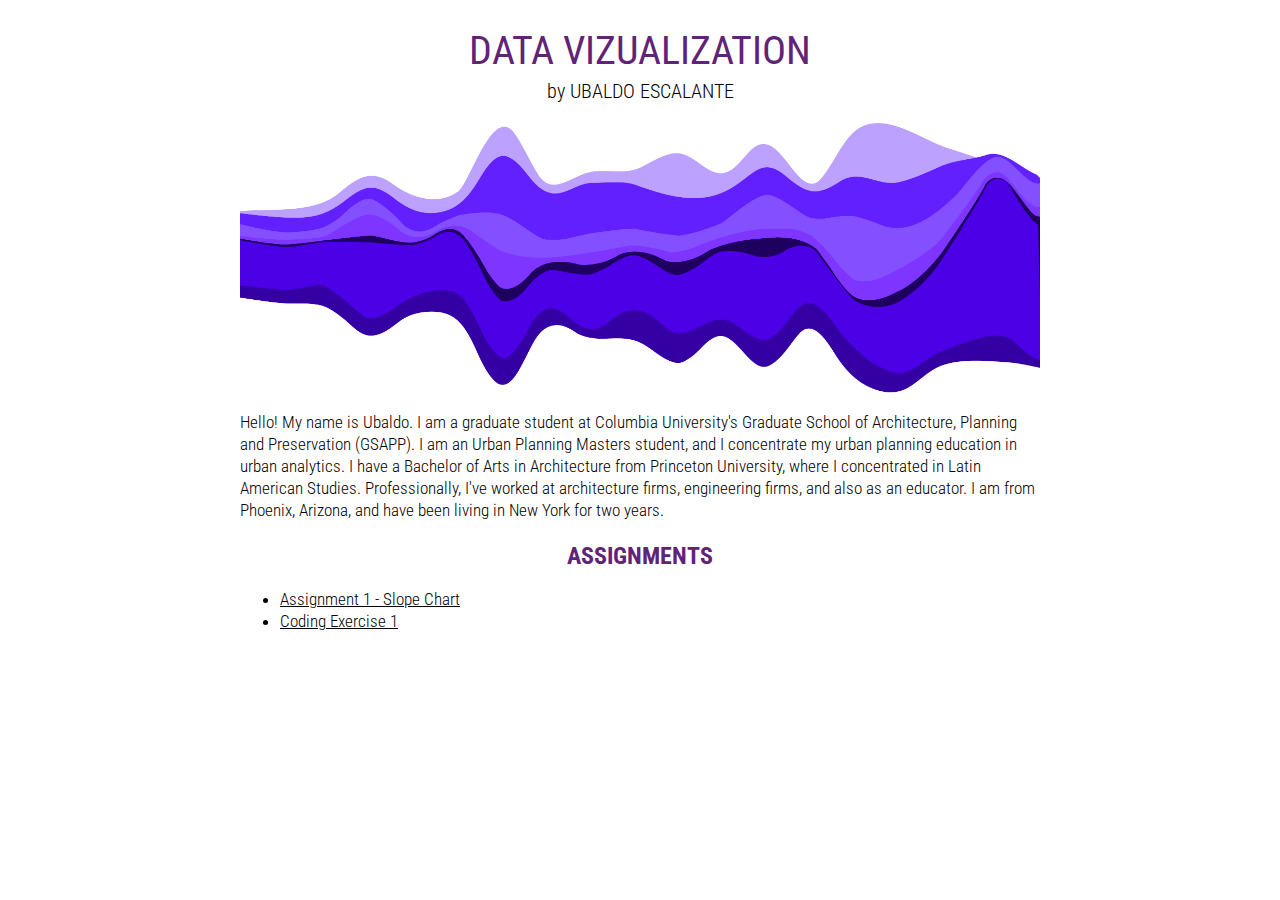
==== index.html @ 9016aacc "Update index.html" ====
<!DOCTYPE html>
<html>
  <head>
    <title>Data Vizualization</title>

    <!-- Stylesheet link -->
    <link rel="stylesheet" type="text/css" href="css/site-specific.css">

    <!-- Google fonts code -->
    <link href="https://fonts.googleapis.com/css?family=Roboto+Condensed:300,400,700" rel="stylesheet">
  </head>
  <body>
    <div class="title">
      <h1>DATA VIZUALIZATION</h1>
      <h3>by UBALDO ESCALANTE</h3>
    </div>
    <div class="bio">
      <img class="bioImage" src="img/stream_graph1.jpg">
      <p class="bioText">Hello! My name is Ubaldo. I am a graduate student at Columbia University's Graduate School of Architecture, Planning and Preservation (GSAPP). I am an Urban Planning Masters student, and I concentrate my urban planning education in urban analytics. 
        I have a Bachelor of Arts in Architecture from Princeton University, where I concentrated in Latin American Studies. Professionally, I've worked at architecture firms, engineering firms, and also as an educator.
        I am from Phoenix, Arizona, and have been living in New York for two years. </p>
    </div>
    <div class=linkList>
      <h2>ASSIGNMENTS</h2>
      <ul>
        <li class="assignmentLink"><a href="assigments/assignment_01.html">Assignment 1 - Slope Chart</a></li>
        <li class="assignmentLink"><a href="assigments/coding_exercise1.html">Coding Exercise 1</a></li>
      </ul>
    </div>
  </body>
</html>
---- css/site-specific.css ----
body{
    font-family: 'Roboto Condensed', helvetica, sans-serif;
    background-image:url(stream_graph1.jpg);
    background-repeat: no-repeat;
    background-position: right top;
    background-attachment: fixed;
}

div.title{
    width: 100%;
    height: 100%;
}

h1{
  color: #602377;
    font-weight: 400;
    font-size: 2.5em;
    max-width: 800px;
    text-align: center;
    margin: 25px, 25px;
    margin-right: auto;
    margin-left: auto;
    margin-bottom: auto;
}

h2{
    text-align: center;
    color: #602377;
}

h3{
  font-size: 1.25em;
    font-weight: 300;
    max-width: 800px;
    text-align: center;
    margin-top: 5px;
    margin-right: auto;
    margin-left: auto;
    margin-bottom: auto;
}

div.bio{
    max-width: 800px;
    margin-top: 20px;
    margin-right: auto;
    margin-left: auto;
}

img.bioImage{
    width: 100%;
    margin: auto;
    display: block;
}

img.biochartImage{
    width: 60%;
    margin: auto;
    display: block;
}

img.biochart2Image{
    width: 40%;
    margin: auto;
    display: block;
}

img.chartImage{
    width: 50%;
    margin: auto;
    display: block;
    float: left;
}

p.bioText{
    font-weight: 300;
    font-size: 1.05em;
    line-height: 130%;
}

p.bioText > a{
    color: #000000;
}

p.bioText > a:hover{
    background-color: #d39878; 
}

div.linkList{
    max-width: 800px;
    margin-top: 20px;
    margin-right: auto;
    margin-left: auto;
}

li.assignmentLink{
    font-weight: 300;
    font-size: 1.05em;
    line-height: 130%;
}

li.assignmentLink > a{
    color: #000000;
}

li.assignmentLink > a:hover{
    background-color: #602377; 
}
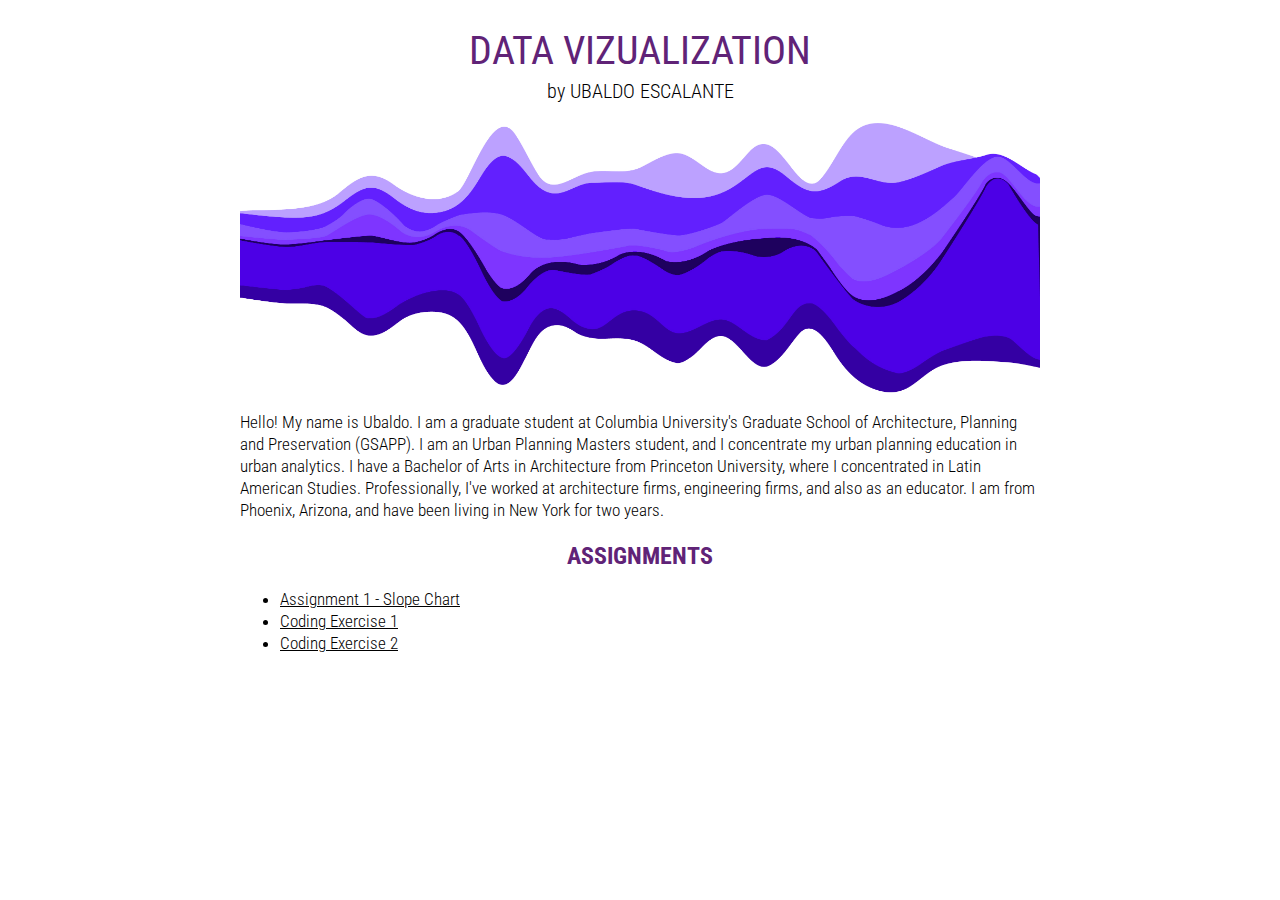
==== commit 1ac9eedc: "Update index.html" ====
--- a/index.html
+++ b/index.html
@@ -25,6 +25,7 @@
       <ul>
         <li class="assignmentLink"><a href="assigments/assignment_01.html">Assignment 1 - Slope Chart</a></li>
         <li class="assignmentLink"><a href="assigments/coding_exercise1.html">Coding Exercise 1</a></li>
+        <li class="assignmentLink"><a href="assigments/coding_exercise2.html">Coding Exercise 2</a></li>
       </ul>
     </div>
   </body>
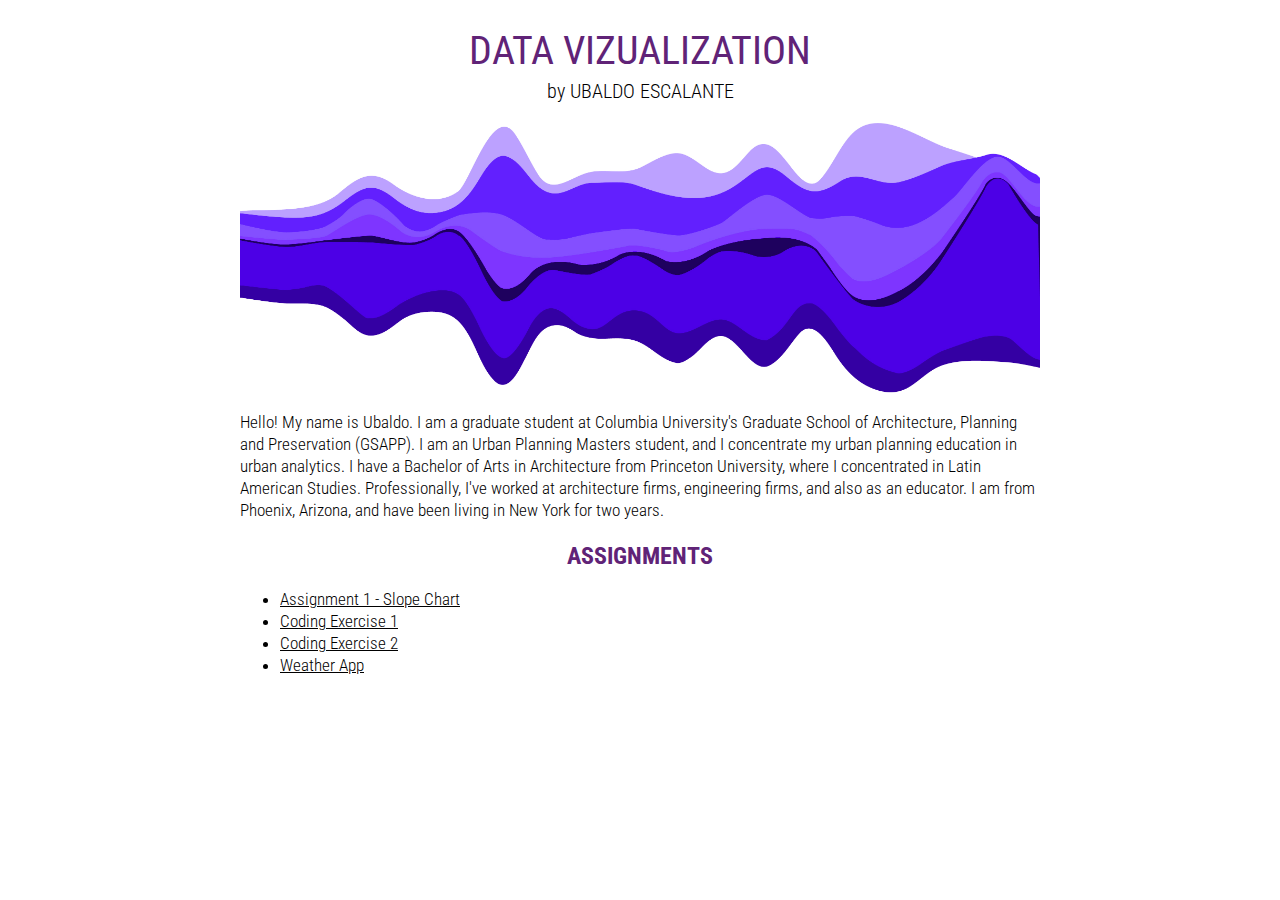
==== commit 336cc27a: "Update index.html" ====
--- a/index.html
+++ b/index.html
@@ -26,6 +26,7 @@
         <li class="assignmentLink"><a href="assigments/assignment_01.html">Assignment 1 - Slope Chart</a></li>
         <li class="assignmentLink"><a href="assigments/coding_exercise1.html">Coding Exercise 1</a></li>
         <li class="assignmentLink"><a href="assigments/coding_exercise2.html">Coding Exercise 2</a></li>
+        <li class="assignmentLink"><a href="assigments/weather_app.html">Weather App</a></li>
       </ul>
     </div>
   </body>
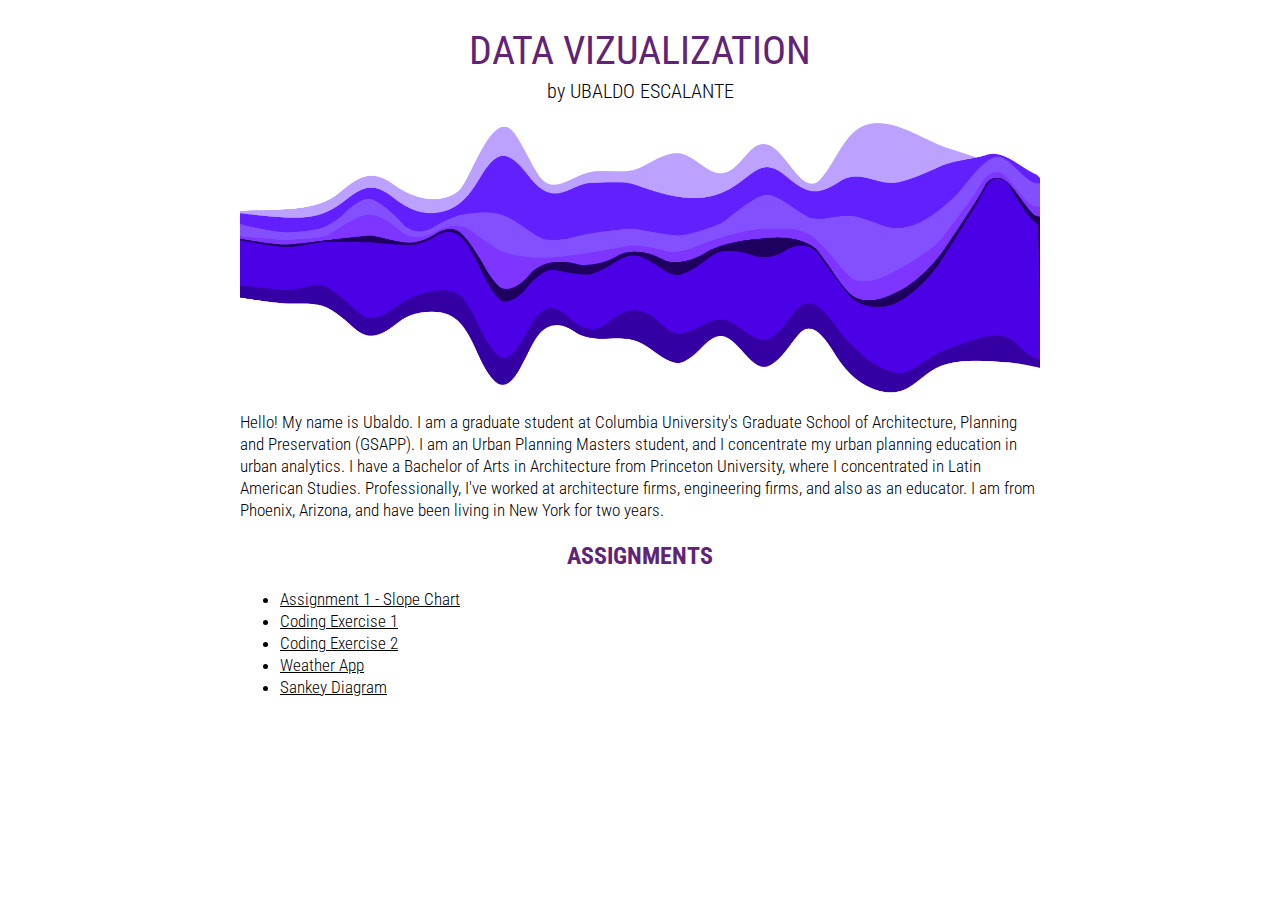
==== commit 0f374692: "Update index.html" ====
--- a/index.html
+++ b/index.html
@@ -27,6 +27,7 @@
         <li class="assignmentLink"><a href="assigments/coding_exercise1.html">Coding Exercise 1</a></li>
         <li class="assignmentLink"><a href="assigments/coding_exercise2.html">Coding Exercise 2</a></li>
         <li class="assignmentLink"><a href="assigments/weather_app.html">Weather App</a></li>
+        <li class="assignmentLink"><a href="assigments/Sankey1.html">Sankey Diagram</a></li>
       </ul>
     </div>
   </body>
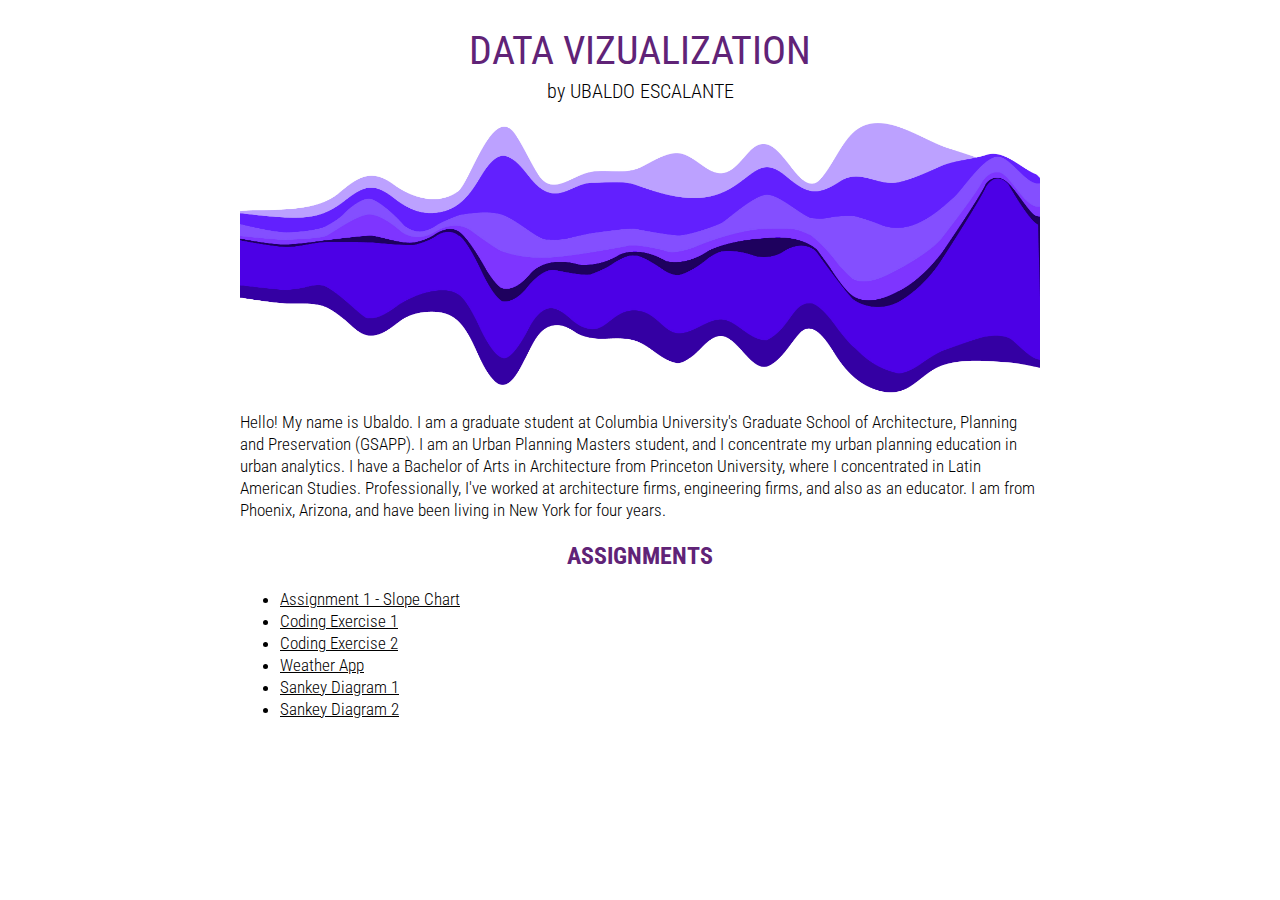
==== commit 55f18bf3: "Update index.html" ====
--- a/index.html
+++ b/index.html
@@ -18,7 +18,7 @@
       <img class="bioImage" src="img/stream_graph1.jpg">
       <p class="bioText">Hello! My name is Ubaldo. I am a graduate student at Columbia University's Graduate School of Architecture, Planning and Preservation (GSAPP). I am an Urban Planning Masters student, and I concentrate my urban planning education in urban analytics. 
         I have a Bachelor of Arts in Architecture from Princeton University, where I concentrated in Latin American Studies. Professionally, I've worked at architecture firms, engineering firms, and also as an educator.
-        I am from Phoenix, Arizona, and have been living in New York for two years. </p>
+        I am from Phoenix, Arizona, and have been living in New York for four years. </p>
     </div>
     <div class=linkList>
       <h2>ASSIGNMENTS</h2>
@@ -27,7 +27,8 @@
         <li class="assignmentLink"><a href="assigments/coding_exercise1.html">Coding Exercise 1</a></li>
         <li class="assignmentLink"><a href="assigments/coding_exercise2.html">Coding Exercise 2</a></li>
         <li class="assignmentLink"><a href="assigments/weather_app.html">Weather App</a></li>
-        <li class="assignmentLink"><a href="assigments/Sankey1.html">Sankey Diagram</a></li>
+        <li class="assignmentLink"><a href="assigments/Sankey1.html">Sankey Diagram 1</a></li>
+        <li class="assignmentLink"><a href="assigments/SankeyDiagram2.html">Sankey Diagram 2</a></li>
       </ul>
     </div>
   </body>
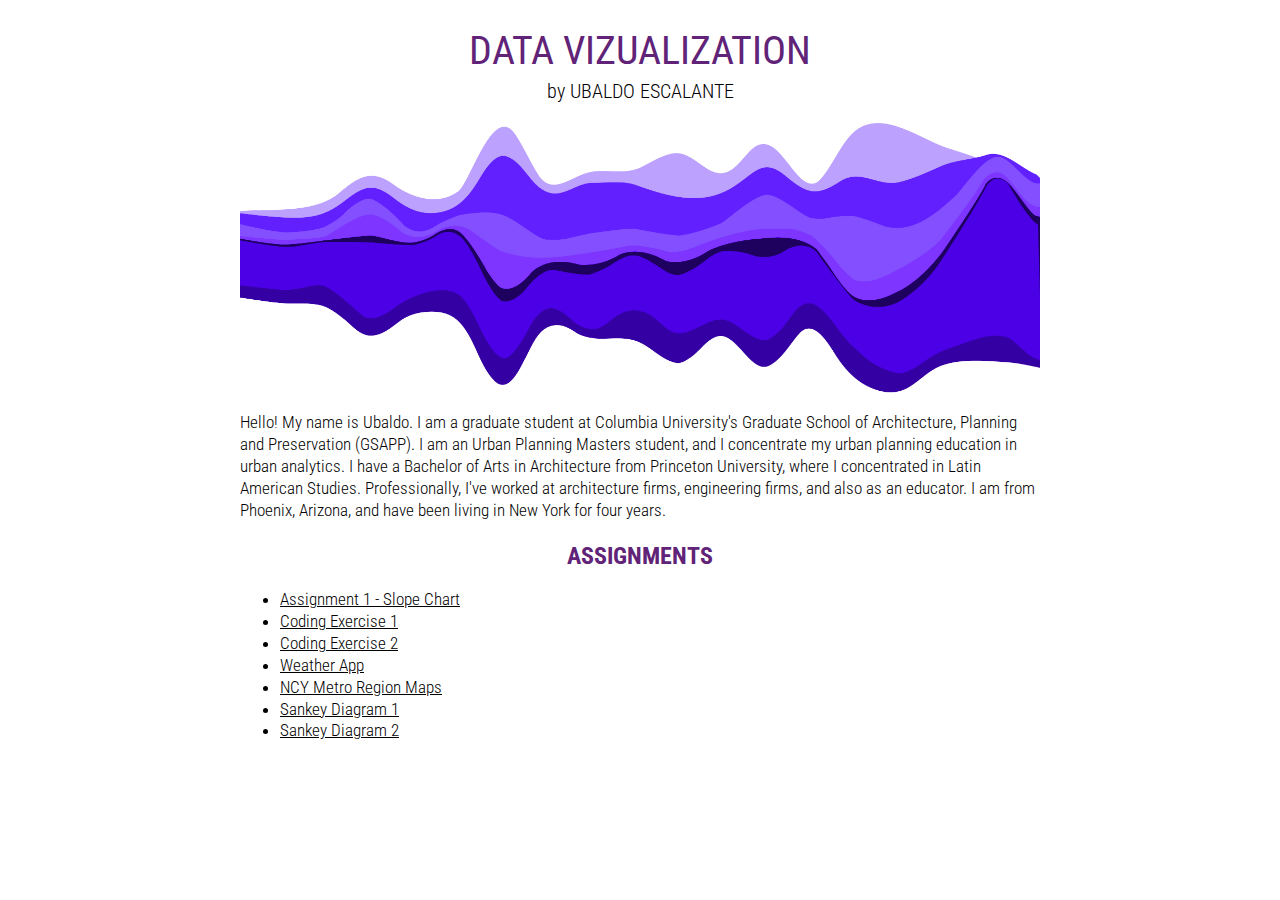
==== commit 150c8b6b: "Update index.html" ====
--- a/index.html
+++ b/index.html
@@ -27,6 +27,7 @@
         <li class="assignmentLink"><a href="assigments/coding_exercise1.html">Coding Exercise 1</a></li>
         <li class="assignmentLink"><a href="assigments/coding_exercise2.html">Coding Exercise 2</a></li>
         <li class="assignmentLink"><a href="assigments/weather_app.html">Weather App</a></li>
+        <li class="assignmentLink"><a href="assigments/Maps.html">NCY Metro Region Maps</a></li>
         <li class="assignmentLink"><a href="assigments/Sankey1.html">Sankey Diagram 1</a></li>
         <li class="assignmentLink"><a href="assigments/SankeyDiagram2.html">Sankey Diagram 2</a></li>
       </ul>
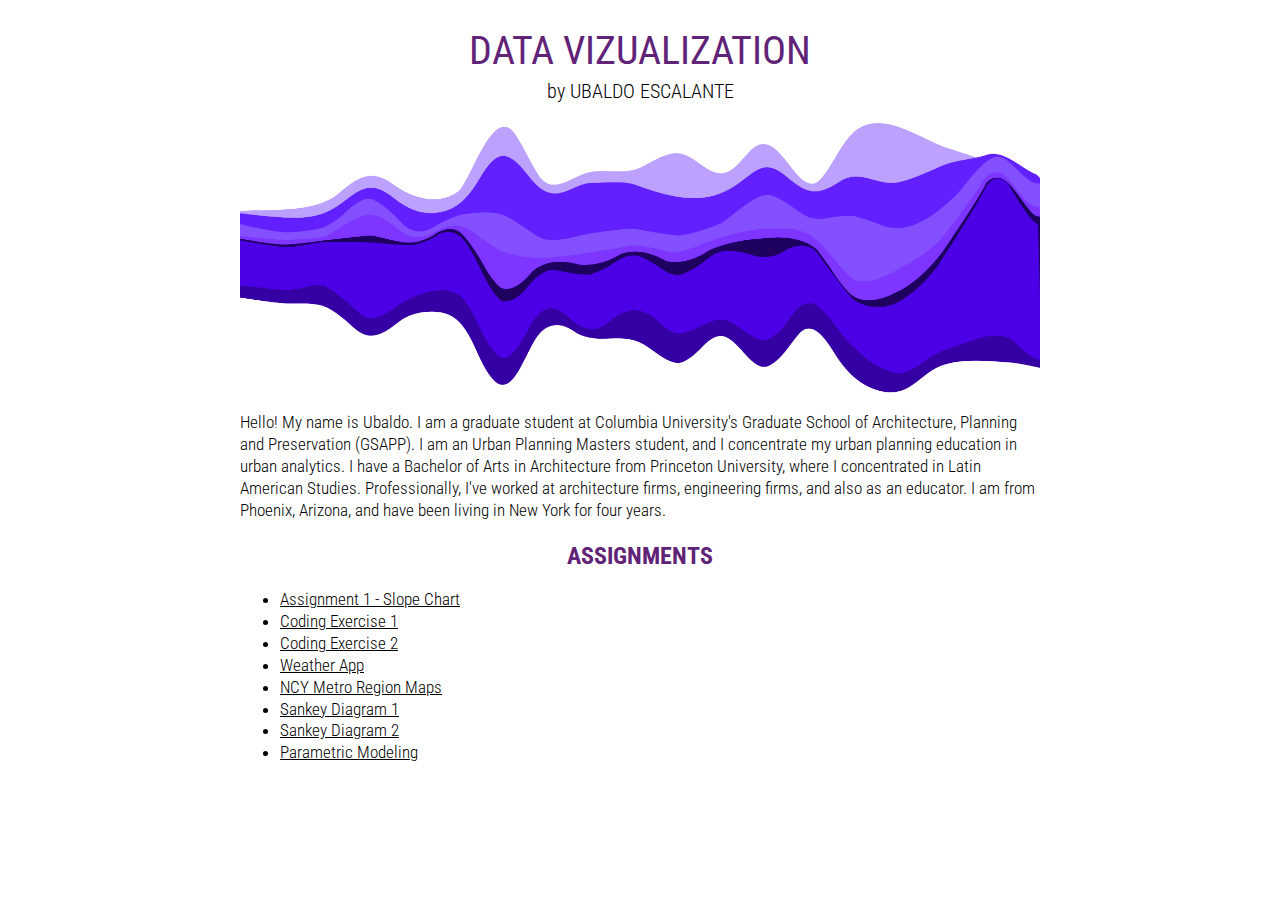
==== commit e5c4c8f8: "Update index.html" ====
--- a/index.html
+++ b/index.html
@@ -30,6 +30,7 @@
         <li class="assignmentLink"><a href="assigments/Maps.html">NCY Metro Region Maps</a></li>
         <li class="assignmentLink"><a href="assigments/Sankey1.html">Sankey Diagram 1</a></li>
         <li class="assignmentLink"><a href="assigments/SankeyDiagram2.html">Sankey Diagram 2</a></li>
+         <li class="assignmentLink"><a href="assigments/SankeyDiagram2.html"> Parametric Modeling</a></li>
       </ul>
     </div>
   </body>
